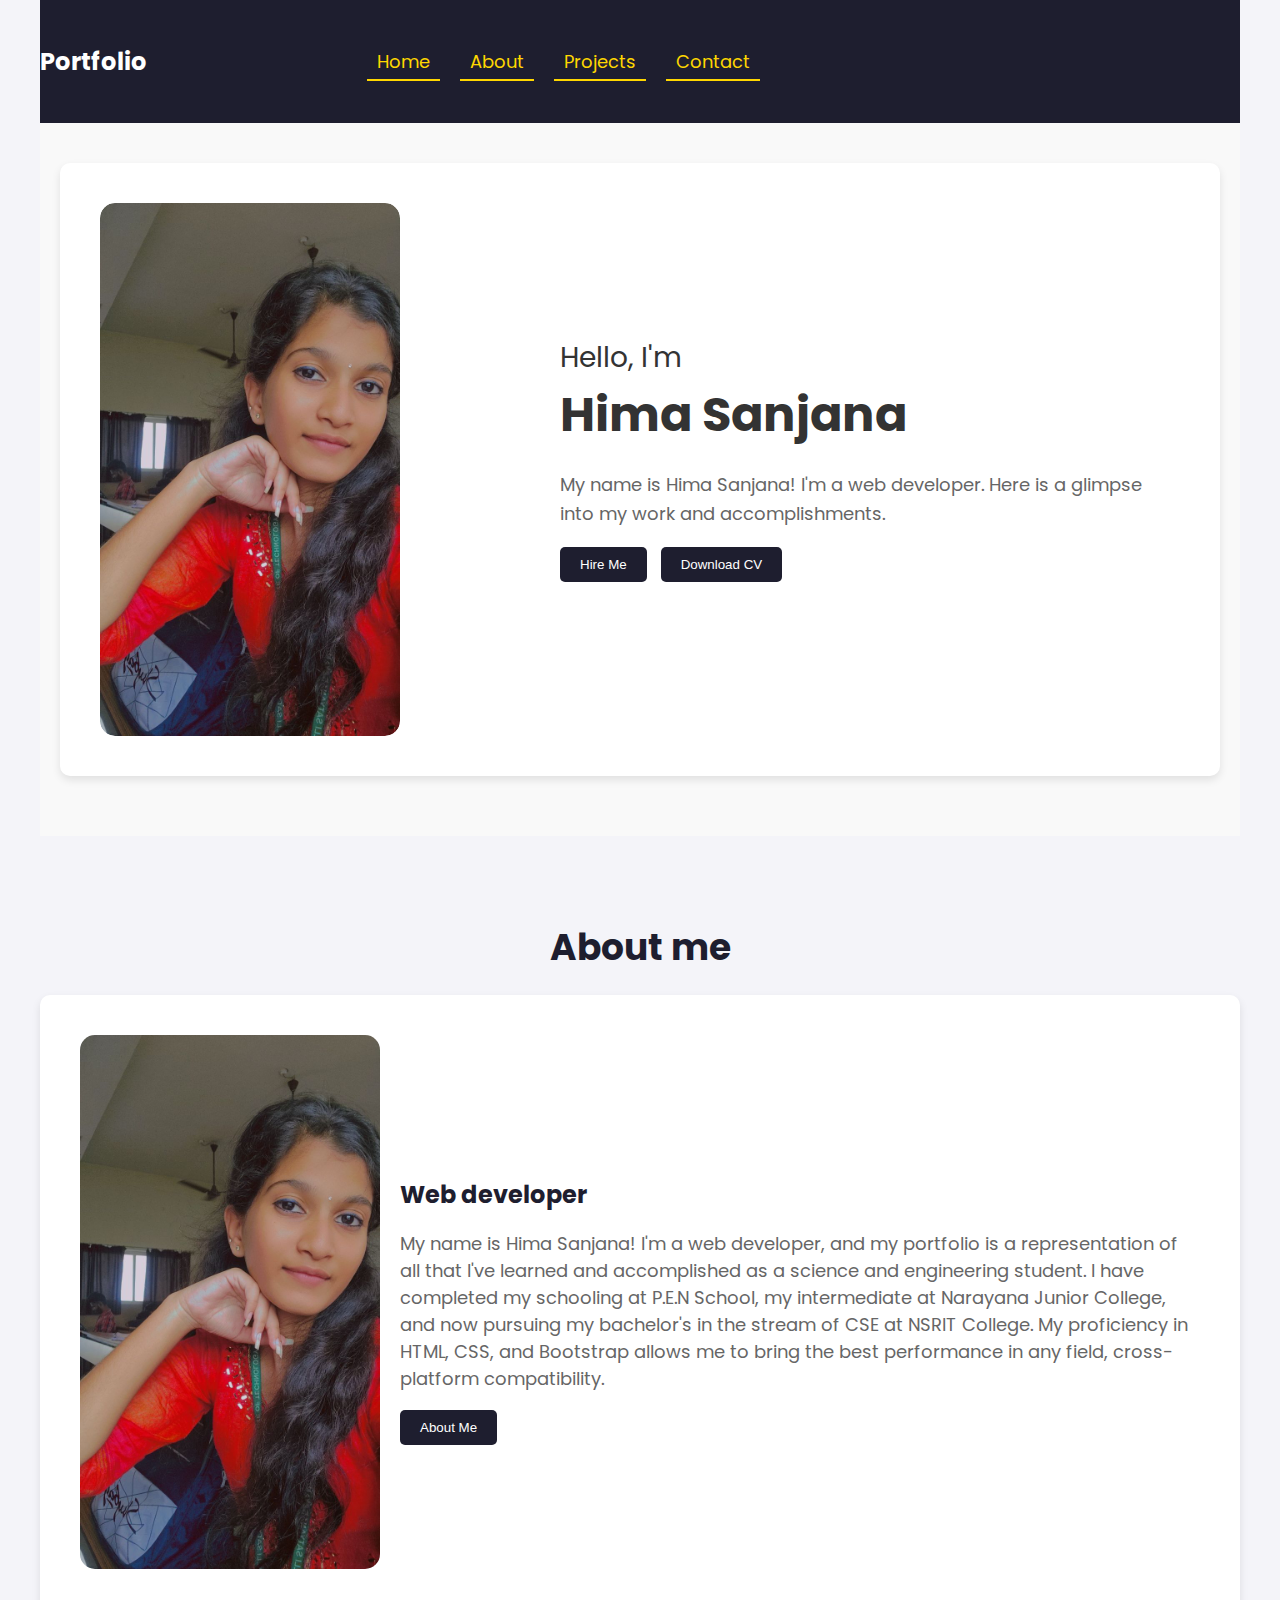
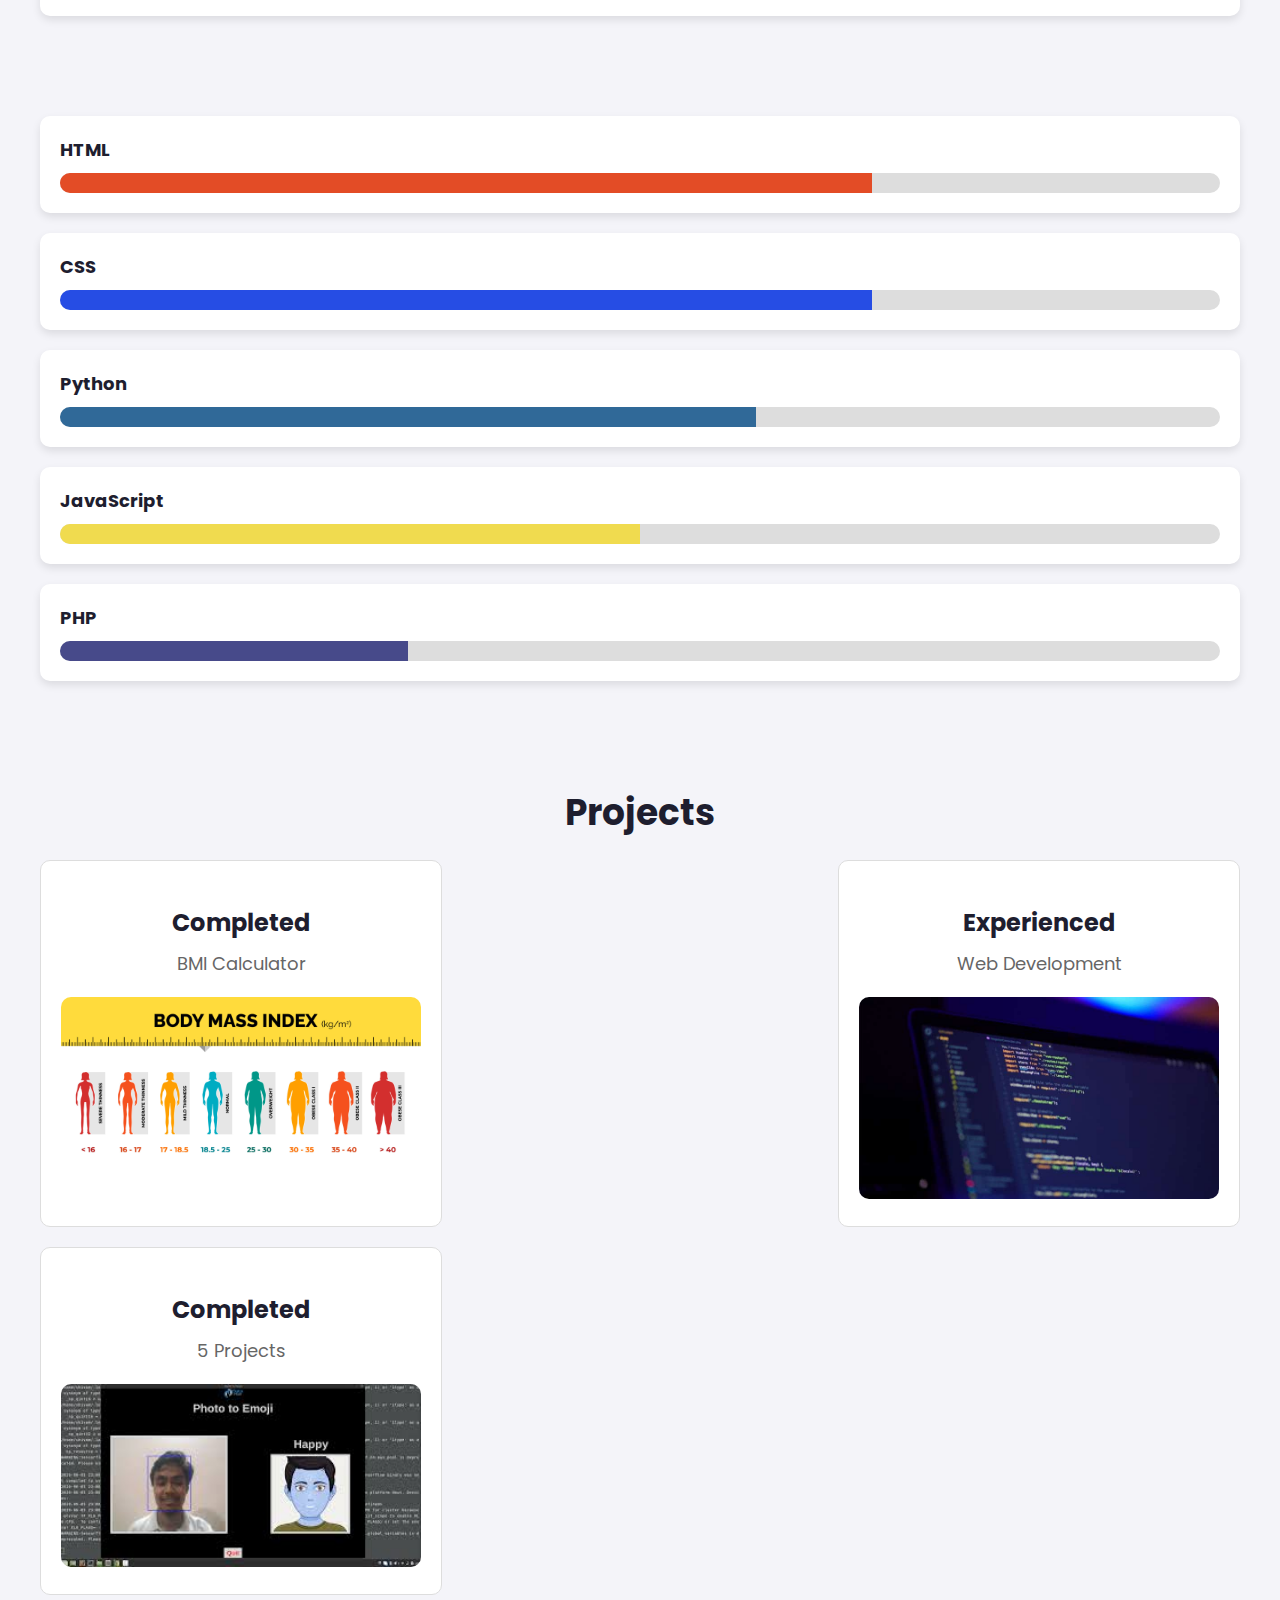
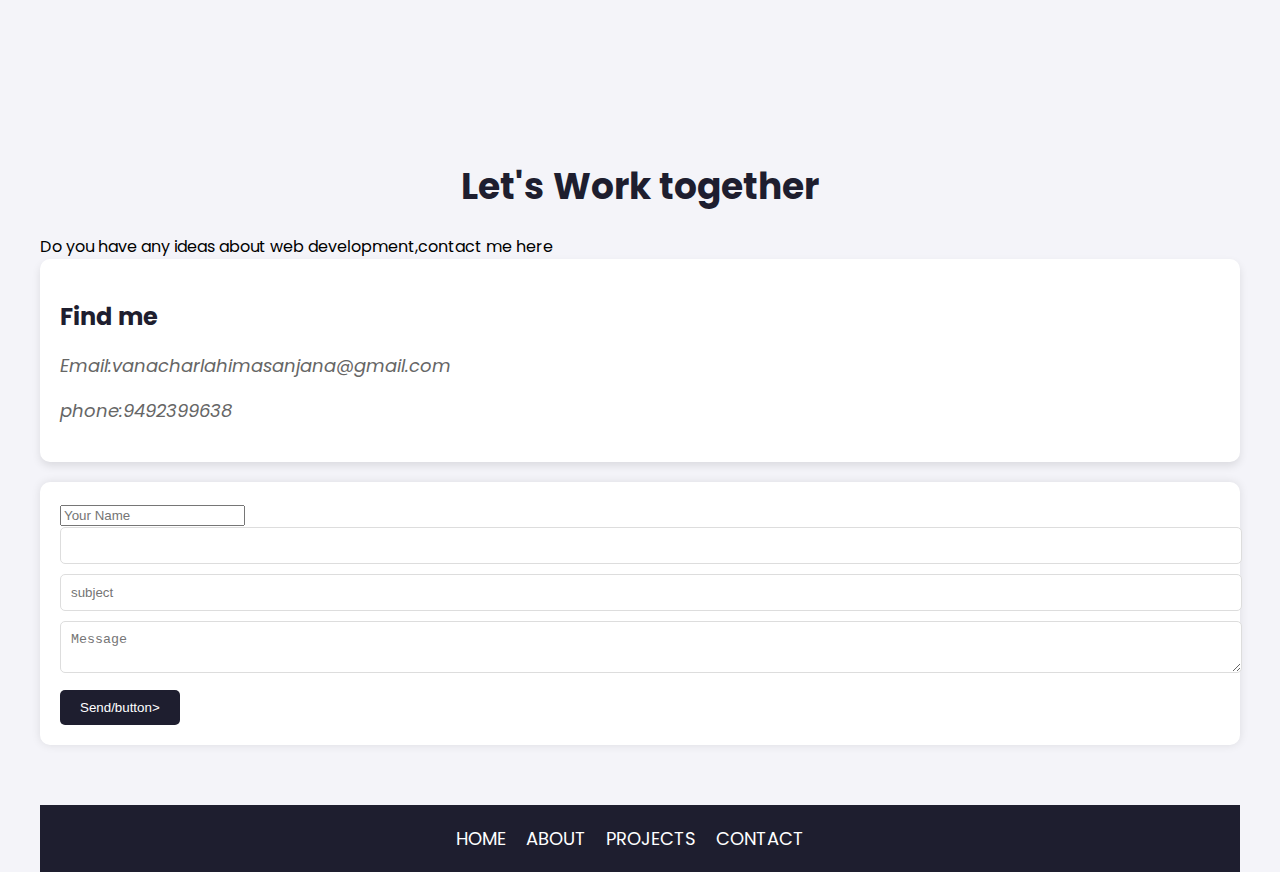
==== sanjana portfolio/sanjana portfolio/sanjana portfolio/index.html @ 8091664f "Add files via upload" ====
<!DOCTYPE html>
<html lang="en">
    <head>
        <meta charset="UTF-8">
        <meta name="viewport" content="width=device-width,initial-scale=1.0">
        <title>Portfolio - CodeCreators</title>
        <link rel="stylesheet" href="style.css">
        <link href="https://fonts.googleapis.com/css2?family=Poppins:wght@400;600;700&display=swap" rel="stylesheet">
        <link rel="stylesheet" href="https://unicons.iconscout.com/release/v4.0.0/css/line.css">
    </head>
    
    
    <body>
        <!---Nav menu---->
        <div class="container">
            <nav id="header">
                <div class="nav-logo">
                    <p class="nav-name">Portfolio</p>
                </div>
                <div class="nav_menu" id="myNavMenu">
                    <ul class="nav_menu_list">
                        <li class="nav_list">
                            <a href="#home" Class="nav-link active-link">Home</a>
                            <div class="circle"></div>
                        </li>
                        <li class="nav_list">
                            <a href="#about" Class="nav-link active-link">About</a>
                            <div class="circle"></div>
                        </li>
                        <li class="nav_list">
                            <a href="#projects" Class="nav-link active-link">Projects</a>
                            <div class="circle"></div>
                        </li>
                        <li class="nav_list">
                            <a href="#contact" Class="nav-link active-link">Contact</a>
                            <div class="circle"></div>
                        </li>
                    </ul>
                </div>
                <!----Dark mode---->
                <div class="mode">
                    <div class="moon-sun" id="toggle-switch">
                        <i class="fa fa-moon" id="moon"></i>
                        <i class="fa fa-sun" id="sun"></i>
                    </div>
                </div> 
                <div class="nav-menu-btn">
                    <i class="uil uil-bars" onclick="mymenufunction"></i>
                </div>
            </nav>

            <!---main---->

            <main class="wrapper">
                <section class="featured-box" id="home">
                    <div class="featured-text">
                        <div class="hello">
                            <p>Hello, I'm</p>
                        </div>
                        <div class="featured-name">
                            <span class="typedText">Hima Sanjana</span>
                        </div>
                        <div class="text-info">
                            <p>My name is Hima Sanjana! I'm a web developer. Here is a glimpse into my work and accomplishments.</p>
                        </div>
                        <div class="text-btn">
                            <button class="btn hire-btn">Hire Me</button>
                            <button class="btn">Download CV<i class="uil uil-file"></i></button>
                        </div>
                        <div class="social_icons">
                            <div class="icon">
                                <a href="https://www.instagram.com/_s.a.n.j.a.n.a_3/" target="_blank">
                                    <i class="uil uil-instagram"></i>
                                </a>
                            </div>
                            <div class="icon">
                                <a href="https://www.linkedin.com/in/hima-sanjana-vanacharla-988991295/" target="_blank">
                                    <i class="uil uil-linkedin"></i>
                                </a>
                            </div>
                            <div class="icon">
                                <a href="https://web.telegram.org/a/" target="_blank">
                                    <i class="uil uil-telegram"></i>
                                </a>
                            </div>
                        </div>
                    </div>
                    <div class="featured-image">
                        <div class="image">
                            <img src="images/s1.jpg" alt="Featured Image">
                        </div>
                    </div>
                </section>
            </main>
            
                <!----about box---->
                <section class="section" id="about">
                    <div class="top-header">
                        <h1>About me</h1>
                    </div>
                    <div class="about-info row">
                        <div class="col about-me">
                            <img src="images/s1.jpg" alt="" class="profile" />
                        </div>
                        <div class="col about-text">
                            <h2>Web developer</h2>
                            <p> My name is Hima Sanjana! I'm a web developer, and my portfolio is a representation of all that I've learned and accomplished as a science and engineering student. I have completed my schooling at P.E.N School, my intermediate at Narayana Junior College, and now pursuing my bachelor's in the stream of CSE at NSRIT College. My proficiency in HTML, CSS, and Bootstrap allows me to bring the best performance in any field, cross-platform compatibility.</p>
                            <button class="about-me-btn">About Me</button>
                        </div>
                    </div>
                </section>
                
                            <div class="skill">
                                <div class="skill-box">
                                    <div class="title">HTML</div>
                                    <div class="skill-bar html">
                                        <div class="skill-per" data-tooltip="70%">
                                            <span class="tooltip">70%</span>
                                        </div>
                                    </div>
                                </div>
                                <div class="skill-box">
                                    <div class="title">CSS</div>
                                    <div class="skill-bar css">
                                        <div class="skill-per" data-tooltip="70%">
                                            <span class="tooltip">70%</span>
                                        </div>
                                    </div>
                                </div>
                                <div class="skill-box">
                                    <div class="title">Python</div>
                                    <div class="skill-bar python">
                                        <div class="skill-per" data-tooltip="60%">
                                            <span class="tooltip">60%</span>
                                        </div>
                                    </div>
                                </div>
                                <div class="skill-box">
                                    <div class="title">JavaScript</div>
                                    <div class="skill-bar javascript">
                                        <div class="skill-per" data-tooltip="50%">
                                            <span class="tooltip">50%</span>
                                        </div>
                                    </div>
                                </div>
                                <div class="skill-box">
                                    <div class="title">PHP</div>
                                    <div class="skill-bar php">
                                        <div class="skill-per" data-tooltip="30%">
                                            <span class="tooltip">30%</span>
                                        </div>
                                    </div>
                                </div>
                            </div>
                            
                    <!---project box---->
                    <section class="section" id="projects">
                        <div class="top-header">
                            <h1>Projects</h1>
                        </div>
                        <div class="project-container">
                            <div class="project-box">
                                <i class="uil uil-briefcase-alt"></i>
                                <h3>Completed</h3>
                                <label>BMI Calculator</label>
                                <div class="project-image">
                                    <img src="images/bmi calculator.jpg" alt="BMI Calculator">
                                </div>
                            </div>
                            <div class="project-box">
                                <i class="uil uil-briefcase-alt"></i>
                                <h3>Experienced</h3>
                                <label>Web Development</label>
                                <div class="project-image">
                                    <img src="images/csst.jpg" alt="Web Development">
                                </div>
                            </div>
                            <div class="project-box">
                                <i class="uil uil-briefcase-alt"></i>
                                <h3>Completed</h3>
                                <label>5 Projects</label>
                                <div class="project-image">
                                    <img src="images/project.jpg" alt="5 Projects">
                                </div>
                            </div>
                        </div>
                    </section>
                    
                    <!---contact box--->
                    <section class="section" id="contact">
                        <div class="top-header">
                            <h1>Let's Work together</h1>
                            <span>Do you have any ideas about web development,contact me here</span>
                        </div>
                        <div class="row">
                            <div class="col">
                                <div class="contact-info">
                                    <h2>Find me <i class="uil uil-corner-right-down"></i></h2>
                                    <p><i class="uil uil-envelop">Email:vanacharlahimasanjana@gmail.com</i></p>
                                    <p><i class="uil uil-phone">phone:9492399638</i></p>
                                </div>
                            </div>
                            <div class="col">
                                <div class="form-control">
                                    <div class="form-inputs">
                                        <input type="text" class="input field" placeholder="Your Name">
                                        <input type="text" class="input-field" placeholder=""Your Email>
                                    </div>
                                    <div class="text-area">
                                        <input type="text" class="input-subject" placeholder="subject">
                                        <textarea placeholder="Message"></textarea>
                                    </div>
                                    <div class="form-button">
                                        <button class="btn">Send<i class="uil uil-message"></i>/button>
                                    </div>
                                </div>
                            </div>
                        </div>
                    </section>
                </main>
                <!---footer---->
                <footer>
                    <div class="middle-footer">
                        <ul class="footer-menu">
                            <li class="footer_menu_list">
                                <a href="#home">HOME</a>
                            </li>
                            <li class="footer_menu_list">
                                <a href="#about">ABOUT</a>
                            </li>
                            <li class="footer_menu_list">
                                <a href="#projects">PROJECTS</a>
                            </li>
                            <li class="footer_menu_list">
                                <a href="#contact">CONTACT</a>
                                
                        </ul>
                    </div>
                </footer>                                    </figcaption>
                                </figure>
                            </div>
                        </div>
                    </div>
                </section>
            </main>
        </div>
    </body>
    </html>                  
                    </li>
                </div>
            </nav>        </div>
    </body>
</html>
---- sanjana portfolio/sanjana portfolio/sanjana portfolio/style.css ----
body {
    font-family: 'Poppins', sans-serif;
    margin: 0;
    padding: 0;
    box-sizing: border-box;
    background-color: #f4f4f9;
}

.container {
    max-width: 1200px;
    margin: 0 auto;
    padding: 0 20px;
}

/* Navigation */
#header {
    display: flex;
    justify-content: space-between;
    align-items: center;
    padding: 20px 0;
    background-color: #1e1e2f;
    color: #fff;
}

.nav-logo .nav-name {
    font-size: 24px;
    font-weight: bold;
}

.nav_menu {
    display: flex;
}

.nav_menu_list {
    list-style: none;
    padding: 0;
    margin: 0;
    display: flex;
}

.nav_list {
    margin-right: 20px;
}

.nav-link {
    text-decoration: none;
    color: #fff;
    font-size: 18px;
    padding: 5px 10px;
    transition: color 0.3s, border-bottom 0.3s;
    border-bottom: 2px solid transparent;
}

.nav-link:hover,
.active-link {
    color: #ffd700;
    border-bottom: 2px solid #ffd700;
}

.mode {
    display: flex;
    align-items: center;
}

.moon-sun {
    display: flex;
    align-items: center;
    cursor: pointer;
}

.social_icons {
    display: flex;
    justify-content: center;
    align-items: center;
    gap: 20px;
    margin-top: 20px;
}

.icon {
    font-size: 24px;
    color: #333;
    transition: color 0.3s;
}

.icon:hover {
    color: #0073b1; /* Change color on hover, you can set this to the color you prefer */
}

.moon-sun i {
    font-size: 20px;
    margin-right: 10px;
}

.nav-menu-btn i {
    font-size: 24px;
    cursor: pointer;
}

/* Main Content */
.wrapper {
    padding: 40px 20px;
    background-color: #f9f9f9;
}

/* Featured Section */
.featured-box {
    display: flex;
    flex-direction: row-reverse;
    justify-content: space-between;
    align-items: center;
    background-color: #fff;
    padding: 40px;
    border-radius: 10px;
    box-shadow: 0 4px 8px rgba(0, 0, 0, 0.1);
    margin-bottom: 20px;
    gap: 20px;
}

.featured-text {
    max-width: 600px;
    padding: 20px;
}

.hello p {
    font-size: 28px;
    color: #333;
    margin: 0;
}

.featured-name .typedText {
    font-size: 48px;
    font-weight: bold;
    color: #333;
    margin-top: 10px;
}

.text-info p {
    font-size: 18px;
    color: #666;
    margin-top: 20px;
    line-height: 1.6;
}

.text-btn .btn {
    padding: 10px 20px;
    margin-right: 10px;
    border: none;
    background-color: #1e1e2f;
    color: #fff;
    cursor: pointer;
    border-radius: 5px;
    transition: background-color 0.3s, transform 0.3s;
}

.text-btn .btn:hover {
    background-color: #ffd700;
    color: #1e1e2f;
    transform: scale(1.05);
}

.social_icons {
    display: flex;
    margin-top: 20px;
}

.icon {
    margin-right: 10px;
}

.icon a {
    color: #333;
    font-size: 24px;
    transition: color 0.3s;
}

.icon a:hover {
    color: #ffd700;
}

/* Featured Image */
.featured-image {
    max-width: 300px;
    overflow: hidden;
    border-radius: 15px;
}

.image img {
    width: 100%;
    height: auto;
    display: block;
    border-radius: 15px;
}

/* Responsive Design */
@media (max-width: 768px) {
    .featured-box {
        flex-direction: column;
        text-align: center;
        padding: 20px;
    }

    .featured-text {
        padding: 0;
    }

    .featured-image {
        max-width: 100%;
        margin-bottom: 20px;
    }
}


/* About Section */
.section {
    padding: 60px 0;
}

.section .top-header h1 {
    font-size: 36px;
    margin-bottom: 20px;
    text-align: center;
    color: #1e1e2f;
}

.about-info {
    display: flex;
    align-items: center;
    justify-content: space-between;
    background-color: #fff;
    padding: 40px;
    border-radius: 10px;
    box-shadow: 0 4px 8px rgba(0, 0, 0, 0.1);
}

.about-me {
    max-width: 300px;
}

.profile {
    width: 100%;
    border-radius: 15px; /* Rounded edges for a blended border */
    object-fit: cover;
}

.about-text {
    flex: 1;
    padding-left: 20px;
}

.about-text h2 {
    font-size: 24px;
    margin: 10px 0;
    color: #1e1e2f;
}

.about-text p {
    font-size: 18px;
    color: #666;
}

.about-me-btn {
    padding: 10px 20px;
    border: none;
    background-color: #1e1e2f;
    color: #fff;
    cursor: pointer;
    border-radius: 5px;
    transition: background-color 0.3s;
}

.about-me-btn:hover {
    background-color: #ffd700;
    color: #1e1e2f;
}

/* Responsive Design */
@media (max-width: 768px) {
    .about-info {
        flex-direction: column;
        text-align: center;
    }

    .about-me {
        margin-bottom: 20px;
    }

    .about-text {
        padding-left: 0;
    }
}


/* Skills */
.skill {
    margin-top: 40px;
}

.skill-box {
    margin-bottom: 20px;
    background-color: #fff;
    padding: 20px;
    border-radius: 10px;
    box-shadow: 0 4px 8px rgba(0, 0, 0, 0.1);
}

.title {
    font-size: 18px;
    font-weight: bold;
    margin-bottom: 10px;
    color: #1e1e2f;
}

.skill-bar {
    width: 100%;
    height: 20px;
    background-color: #ddd;
    border-radius: 10px;
    overflow: hidden;
    position: relative;
}

.skill-per {
    height: 100%;
    display: block;
    position: absolute;
    left: 0;
    top: 0;
}

.skill-bar .skill-per:hover .tooltip {
    display: block;
}

.html .skill-per {
    width: 70%;
    background-color: #e34c26;
}

.css .skill-per {
    width: 70%;
    background-color: #264de4;
}

.python .skill-per {
    width: 60%;
    background-color: #306998;
}

.javascript .skill-per {
    width: 50%;
    background-color: #f0db4f;
}

.php .skill-per {
    width: 30%;
    background-color: #474A8A;
}

.tooltip {
    display: none;
    position: absolute;
    right: 10px;
    top: -25px;
    background-color: #333;
    color: #fff;
    padding: 5px;
    border-radius: 5px;
    font-size: 12px;
}

.skill-bar:hover .tooltip {
    display: block;
}



/* Projects Section */
.project-container {
    display: flex;
    justify-content: space-between;
    flex-wrap: wrap;
}

.project-box {
    width: 30%;
    background-color: #fff;
    padding: 20px;
    border: 1px solid #ddd;
    border-radius: 10px;
    text-align: center;
    margin-bottom: 20px;
    transition: box-shadow 0.3s;
}

.project-box:hover {
    box-shadow: 0 4px 8px rgba(0, 0, 0, 0.1);
}

.project-box i {
    font-size: 36px;
    color: #333;
    margin-bottom: 10px;
}

.project-box h3 {
    font-size: 24px;
    margin-bottom: 10px;
    color: #1e1e2f;
}

.project-box label {
    display: block;
    font-size: 18px;
    color: #666;
    margin-bottom: 10px;
}

.project-image img {
    width: 100%;
    height: auto;
    border-radius: 10px;
    margin-top: 10px;
}


/* Contact Section */
.contact-info {
    margin-bottom: 20px;
    background-color: #fff;
    padding: 20px;
    border-radius: 10px;
    box-shadow: 0 4px 8px rgba(0, 0, 0, 0.1);
}

.contact-info h2 {
    font-size: 24px;
    margin-bottom: 10px;
    color: #1e1e2f;
}

.contact-info p {
    font-size: 18px;
    color: #666;
}

.form-control {
    background-color: #fff;
    padding: 20px;
    border-radius: 10px;
    box-shadow: 0 0 10px rgba(0, 0, 0, 0.1);
}

.input-field,
.input-subject,
textarea {
    width: 100%;
    padding: 10px;
    margin-bottom: 10px;
    border: 1px solid #ddd;
    border-radius: 5px;
}

.form-button .btn {
    padding: 10px 20px;
    border: none;
    background-color: #1e1e2f;
    color: #fff;
    cursor: pointer;
    border-radius: 5px;
    transition: background-color 0.3s;
}

.form-button .btn:hover {
    background-color: #ffd700;
    color: #1e1e2f;
}

/* Footer */
footer {
    background-color: #1e1e2f;
    color: #fff;
    padding: 20px 0;
    text-align: center;
}

.footer-menu {
    list-style: none;
    padding: 0;
    margin: 0;
    display: flex;
    justify-content: center;
}

.footer_menu_list {
    margin-right: 20px;
}

.footer_menu_list a {
    text-decoration: none;
    color: #fff;
    font-size: 18px;
    transition: color 0.3s;
}

.footer_menu_list a:hover {
    color: #ffd700;
}
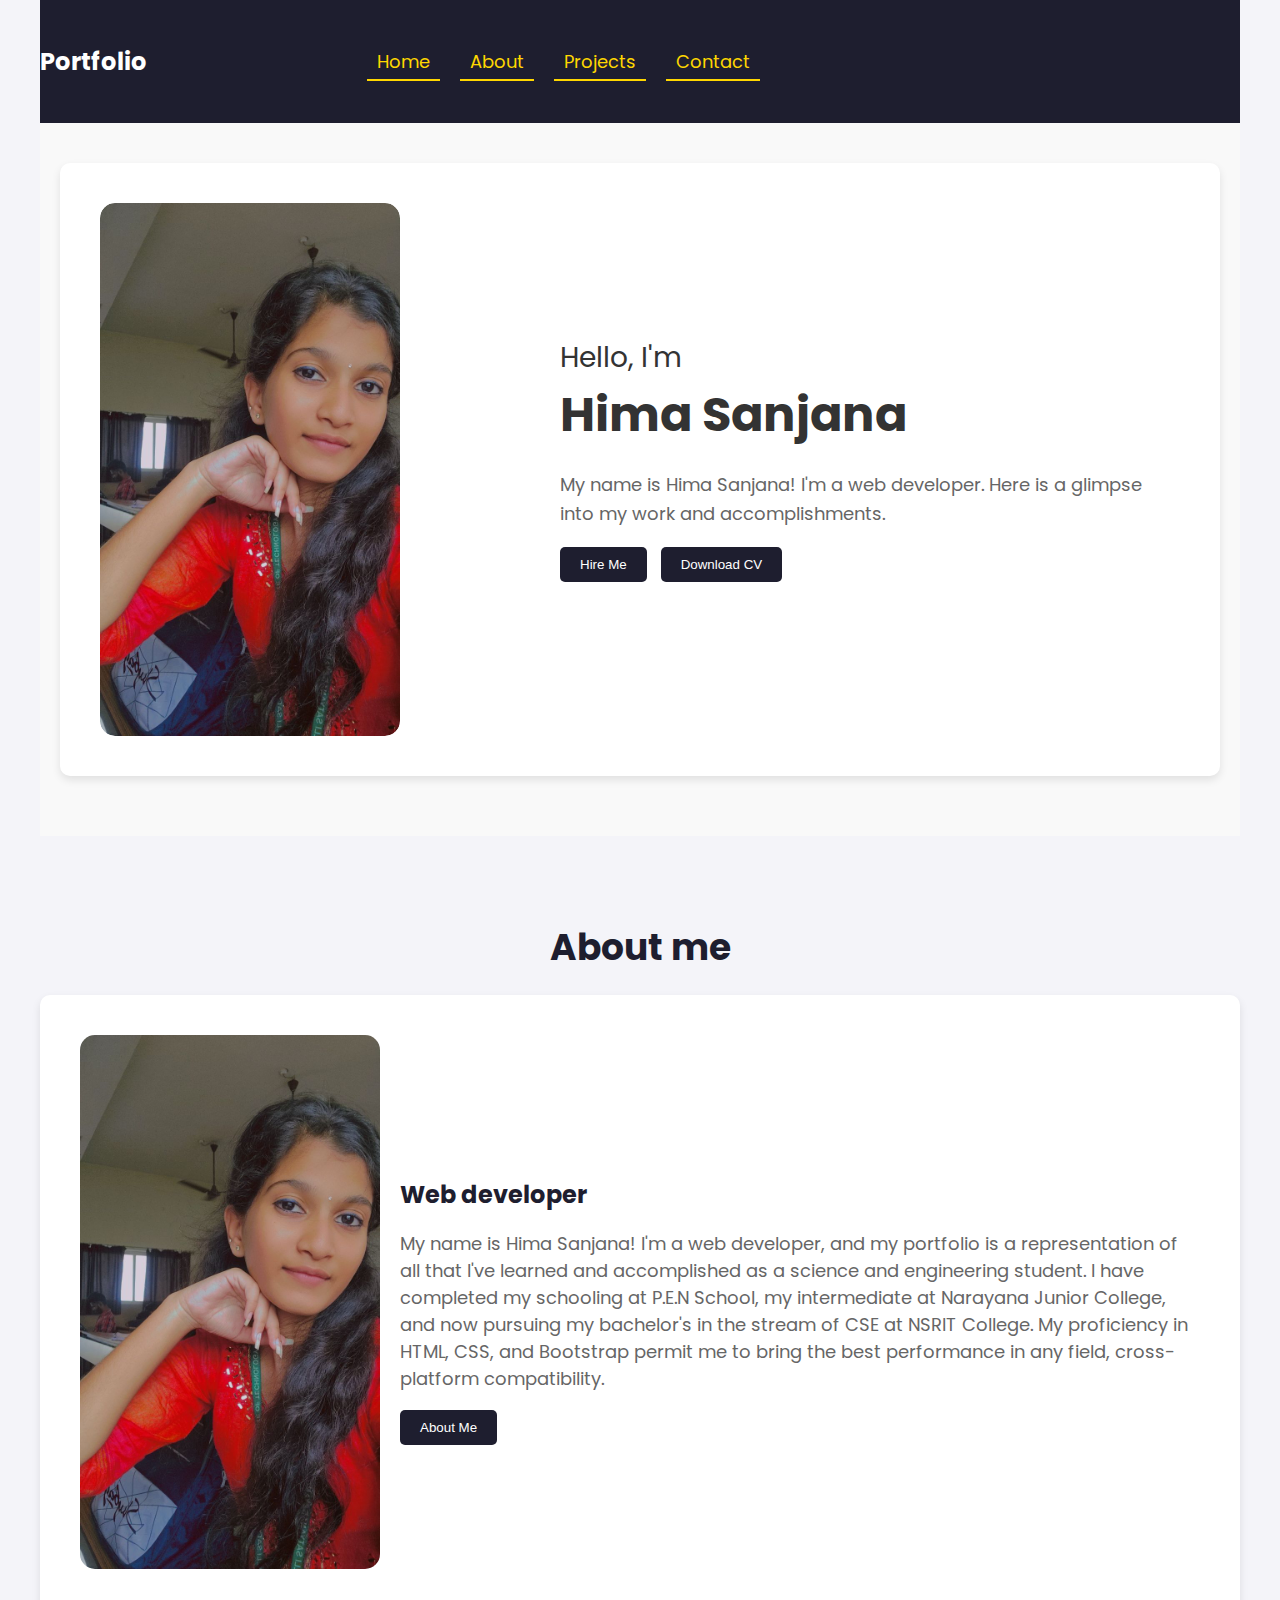
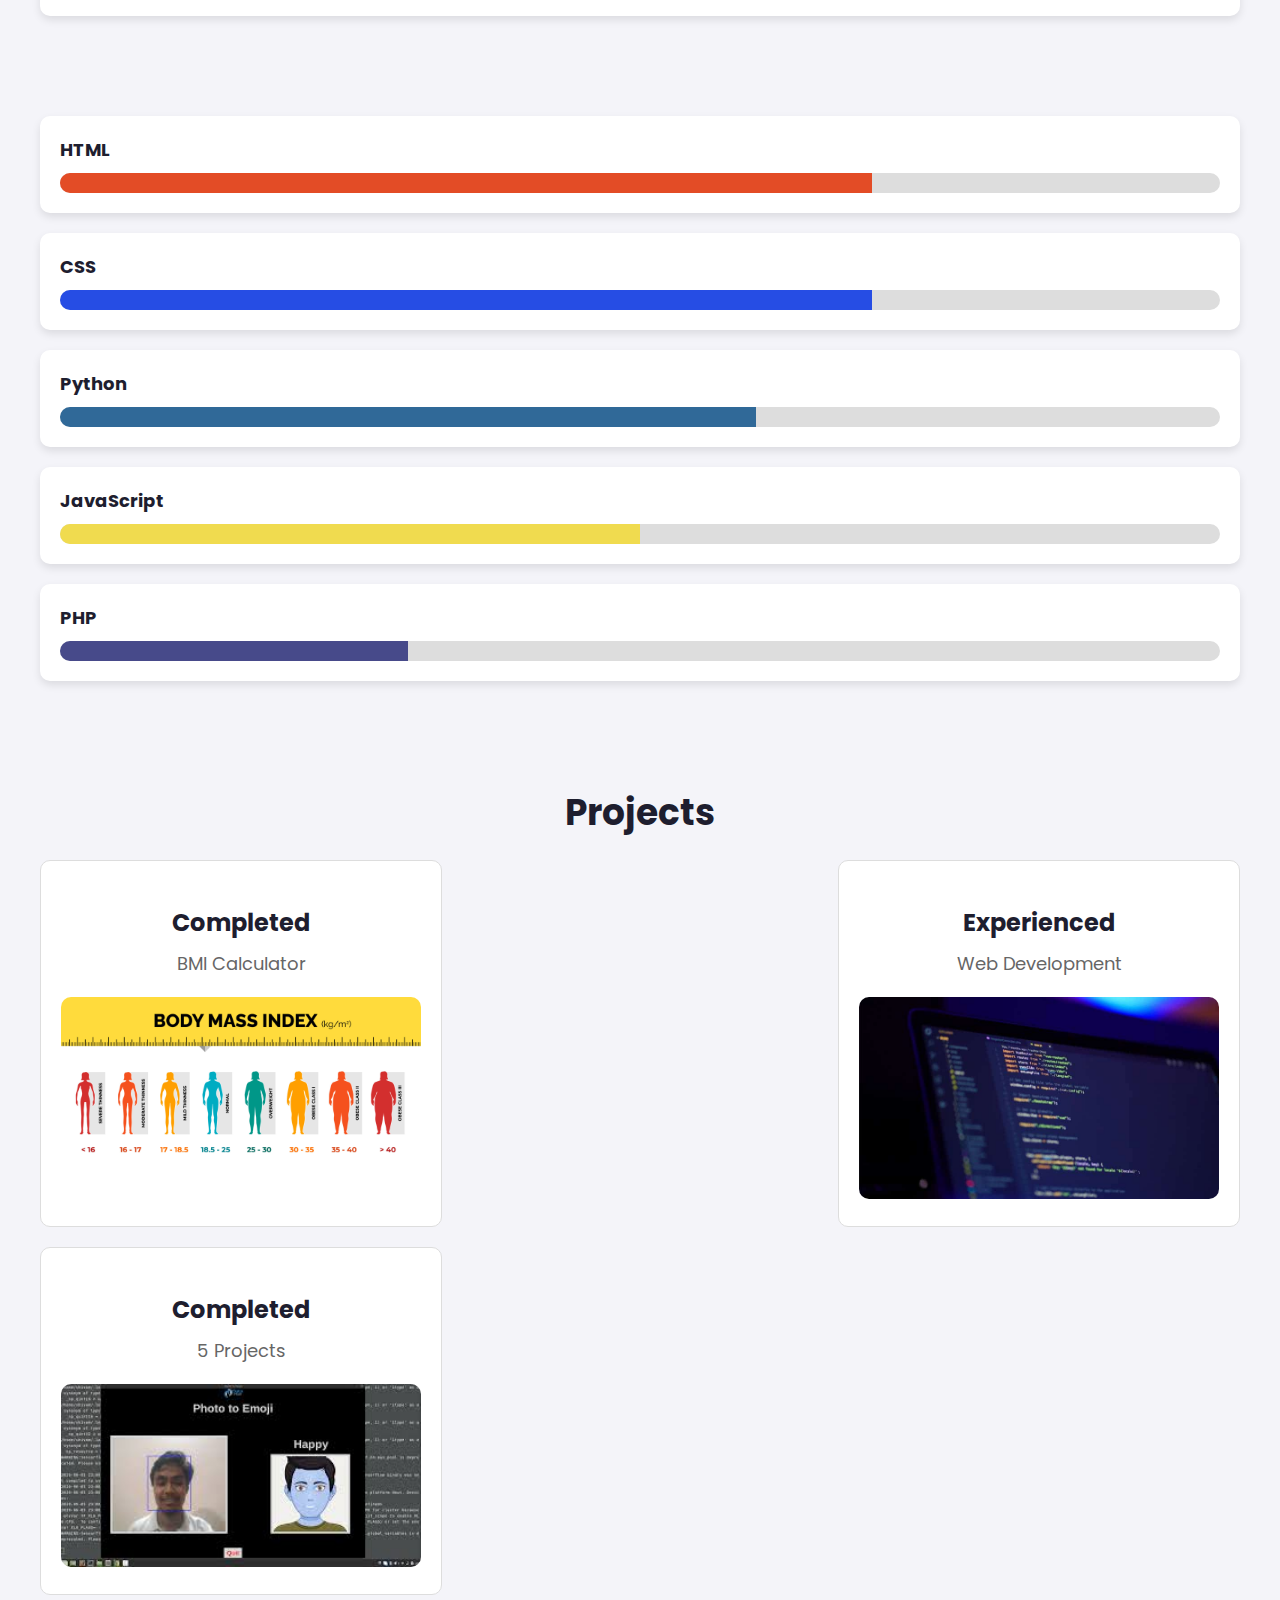
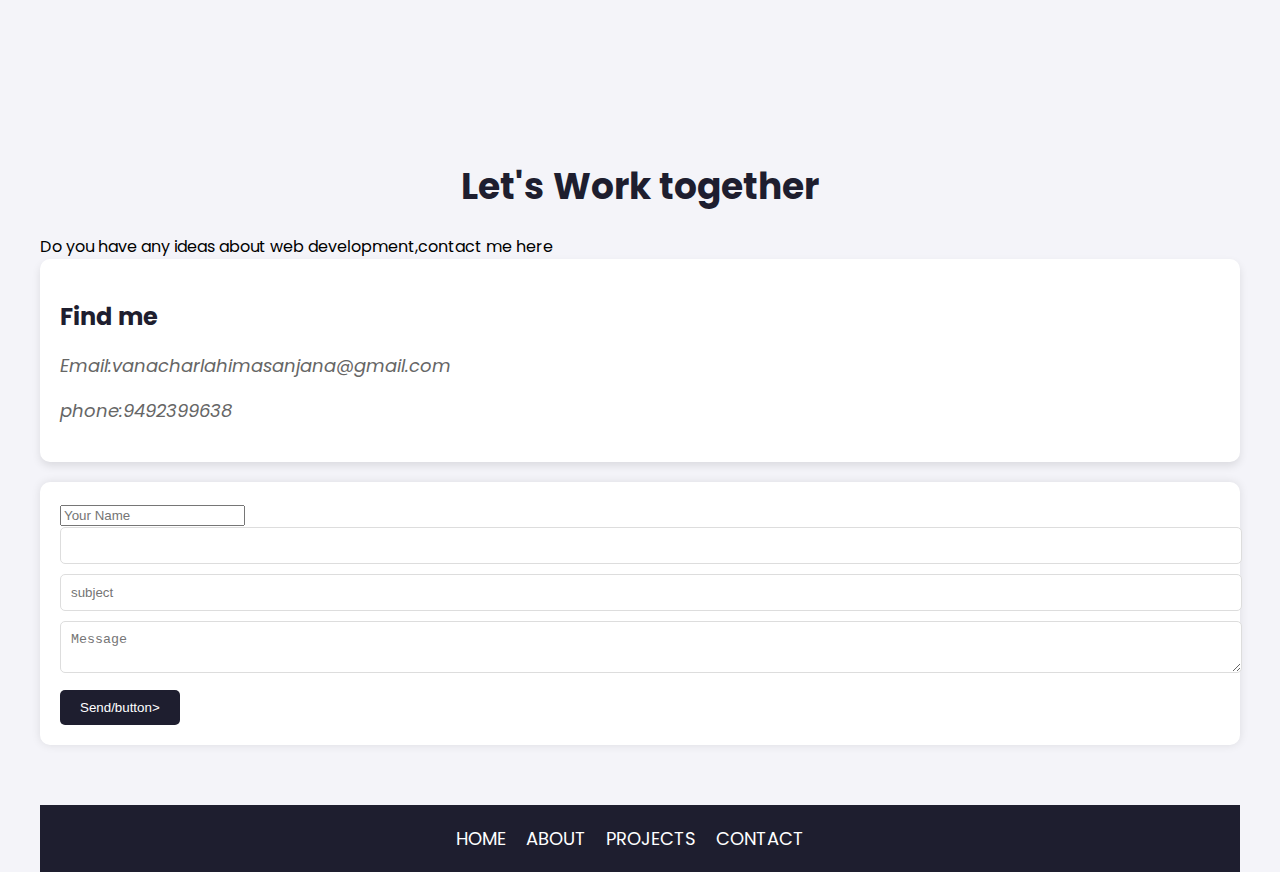
==== commit a8c9c94f: "Update index.html" ====
--- a/sanjana portfolio/sanjana portfolio/sanjana portfolio/index.html
+++ b/sanjana portfolio/sanjana portfolio/sanjana portfolio/index.html
@@ -104,7 +104,7 @@
                         </div>
                         <div class="col about-text">
                             <h2>Web developer</h2>
-                            <p> My name is Hima Sanjana! I'm a web developer, and my portfolio is a representation of all that I've learned and accomplished as a science and engineering student. I have completed my schooling at P.E.N School, my intermediate at Narayana Junior College, and now pursuing my bachelor's in the stream of CSE at NSRIT College. My proficiency in HTML, CSS, and Bootstrap allows me to bring the best performance in any field, cross-platform compatibility.</p>
+                            <p> My name is Hima Sanjana! I'm a web developer, and my portfolio is a representation of all that I've learned and accomplished as a science and engineering student. I have completed my schooling at P.E.N School, my intermediate at Narayana Junior College, and now pursuing my bachelor's in the stream of CSE at NSRIT College. My proficiency in HTML, CSS, and Bootstrap permit me to bring the best performance in any field, cross-platform compatibility.</p>
                             <button class="about-me-btn">About Me</button>
                         </div>
                     </div>
@@ -250,4 +250,4 @@
                 </div>
             </nav>        </div>
     </body>
-</html>+</html>
